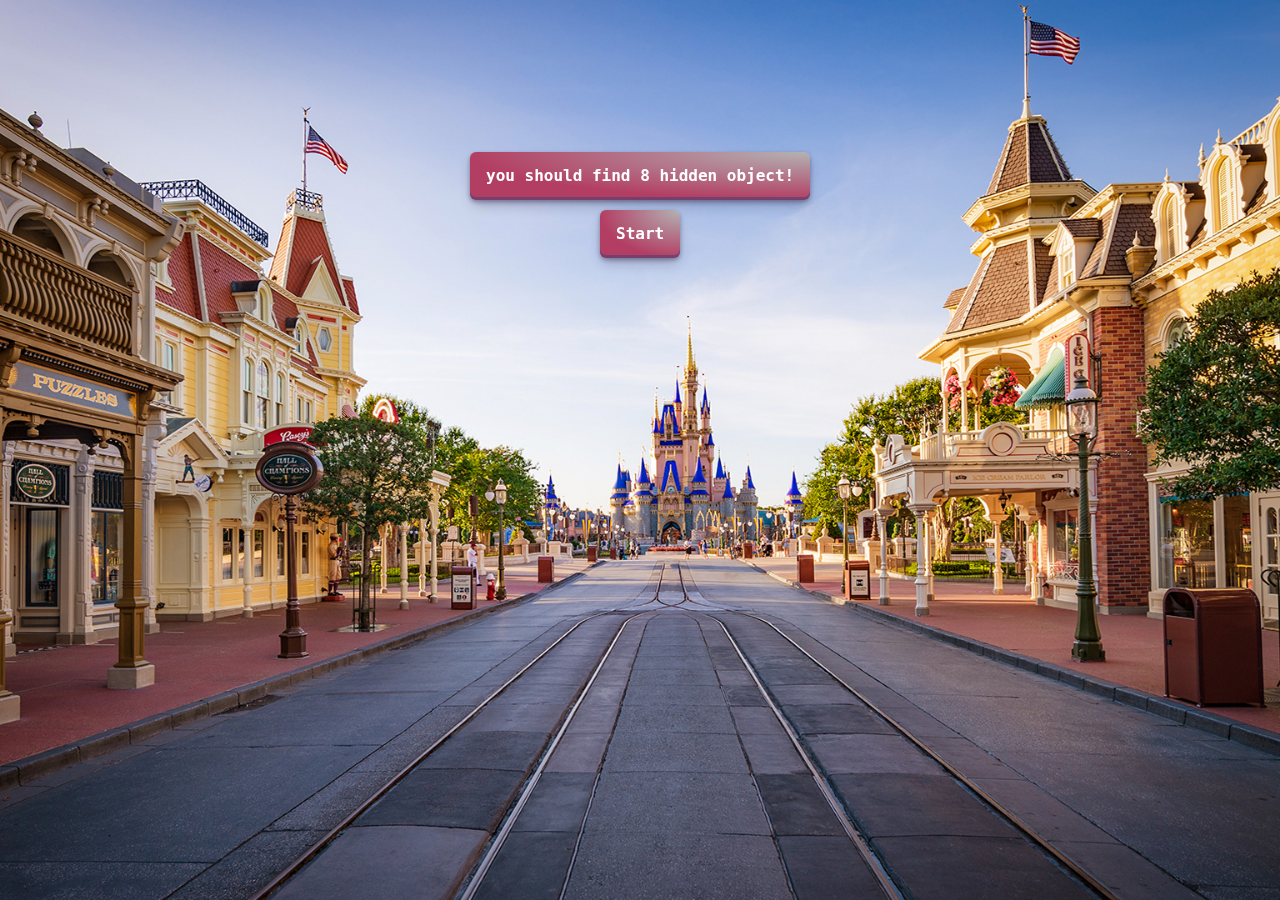
==== index.html @ b2976117 "Add files via upload" ====
<!DOCTYPE html>
<html lang="en">

<head>
  <meta charset="UTF-8">
  <meta name="description" content="my project">
  <meta name="keywords" content="HTML,CSS,JavaScript">
  <meta name="author" content="Makho kukhianidze">
  <meta http-equiv="X-UA-Compatible" content="IE=edge">
  <meta name="viewport" content="width=device-width, initial-scale=1.0">
  <link rel="stylesheet" href="https://cdnjs.cloudflare.com/ajax/libs/font-awesome/4.7.0/css/font-awesome.min.css">
  <link rel="stylesheet" href="assets/css/reset.css">
  <link rel="stylesheet" href="assets/css/style.css">
  <title>Hidden Object Game</title>
  <link rel="icon" href="assets/icons/m.png" type="image/x-icon">
</head>

<body class="bg">
  <div class="box" id="box">
    <p class="button-29">you should find 8 hidden object!</p>
    <a href="assets/page/game.html" class="button-29">Start</a>
  </div>
</body>

</html>
---- assets/css/style.css ----
*{
    margin: 0px;
    padding: 0px;
    -webkit-box-sizing: border-box;
            box-sizing: border-box;
}
body{
    background: url('../image/puzzle.jpg') no-repeat center center fixed;
    background-size: cover;
    font-family:sans-serif;
    padding: 30px;
}
h1{
    color: #b3282a;
    font-weight: 900;
    background-color: white;
    margin: 10px;
    margin-bottom: 1px;
    padding: 5px;
}
.info {
    text-align: center;
    padding: 6px;
    margin: -25px;
    background: rgb(255 255 255 / 42%);
}
.menu{
    margin: 9px;
    border: none;
    background: red;
    padding: 1px;
    outline: none;
    color: rgb(0, 0, 0);
}
.menu:hover{
    background: rgb(139, 21, 21);
    color: white;
}
.object-list{
    position: absolute;
    bottom: 8px;
    left: 0;
    right: 0;
    margin-left: auto;
    margin-right: auto;
    width: 247px;
    background-color: white;
    display: -webkit-box;
    display: -ms-flexbox;
    display: flex;
    padding: 5px;
    font-weight: 700;
}
.object-list-two{
    position: absolute;
    bottom: 47px;
    left: 0;
    right: 0;
    margin-left: auto;
    margin-right: auto;
    width: 247px;
    background-color: white;
    display: -webkit-box;
    display: -ms-flexbox;
    display: flex;
    padding: 5px;
    font-weight: 700;
}
p{
    padding: 5px;
}
#star{
    position: absolute;
    top: 161px;
    right: 84px;
}
#star img{
    width: 50px;
    height: 50px;
}
#tennisBall{
    position: absolute;
    top: 394px;
    right: 24px;
}
#tennisBall img{
    width: 30px;
    height: 30px;
}
#rose{
    position: absolute;
    top: 282px;
    left: 124px;
}
#rose img{
    width: 70px;
    height: 80px;
}
#apple{
    position: absolute;
    top: 149px;
    right: 178px;
}
#apple img{
    width: 30px;
    height: 30px;
}
#newspaper{
    position: absolute;
    top: 204px;
    right: 24px;
}
#newspaper img{
    width: 30px;
    height: 30px;
}
#panda{
    position: absolute;
    top: 435px;
    right: 26px;
}
#panda img{
    width: 112px;
    height: 57px;
}
#hat{
    position: absolute;
    top: 304px;
    left: 24px;
}
#hat img{
    width: 50px;
    height: 30px;
}
#dog{
    position: absolute;
    top: 491px;
    left: 24px;
}
#dog img{
    width: 150px;
    height: 130px;
}
.bg{
    background: url('../image/bg.jpg') no-repeat center center fixed;
    background-size: cover;
}
.btn{
    margin: 0 auto;
    padding: 12px;
    background: red;
    width: 123px;
    text-align: center;
}
input{
    margin: 12px;
    background: #cd8686;
    color: white;
    border: none;
    padding: 12px;
    font-size: 14px;
    font-weight: 900;
  }
  .box{
    display: -webkit-box;
    display: -ms-flexbox;
    display: flex;
    -webkit-box-pack: center;
        -ms-flex-pack: center;
            justify-content: center;
    -webkit-box-orient: vertical;
    -webkit-box-direction: normal;
        -ms-flex-direction: column;
            flex-direction: column;
    -webkit-box-align: center;
        -ms-flex-align: center;
            align-items: center;
            padding: 105px;
            margin: 12px;
  }
  .button-29 {
    -webkit-box-align: center;
        -ms-flex-align: center;
            align-items: center;
    -webkit-appearance: none;
       -moz-appearance: none;
            appearance: none;
    background-image: -o-radial-gradient(100% 0, 100% 100%, #b3b3b3 0, #b33e64 100%);
    background-image: radial-gradient(100% 100% at 100% 0, #b3b3b3 0, #b33e64 100%);
    background-image: radial-gradient(100% 100% at 100% 0, #b3b3b3 0, #b33e64 100%);
    border: 0;
    font-weight: 900;
    outline: none;
    border-radius: 6px;
    margin: 5px;
    -webkit-box-shadow: rgba(45, 35, 66, .4) 0 2px 4px,rgba(45, 35, 66, .3) 0 7px 13px -3px,rgba(58, 65, 111, .5) 0 -3px 0 inset;
            box-shadow: rgba(45, 35, 66, .4) 0 2px 4px,rgba(45, 35, 66, .3) 0 7px 13px -3px,rgba(58, 65, 111, .5) 0 -3px 0 inset;
    -webkit-box-sizing: border-box;
            box-sizing: border-box;
    color: #fff;
    cursor: pointer;
    display: -webkit-inline-box;
    display: -ms-inline-flexbox;
    display: inline-flex;
    font-family: "JetBrains Mono",monospace;
    height: 48px;
    -webkit-box-pack: center;
        -ms-flex-pack: center;
            justify-content: center;
    line-height: 1;
    list-style: none;
    overflow: hidden;
    padding-left: 16px;
    padding-right: 16px;
    position: relative;
    text-align: left;
    text-decoration: none;
    -webkit-transition: -webkit-box-shadow .15s,-webkit-transform .15s;
    transition: -webkit-box-shadow .15s,-webkit-transform .15s;
    -o-transition: box-shadow .15s,transform .15s;
    transition: box-shadow .15s,transform .15s;
    transition: box-shadow .15s,transform .15s,-webkit-box-shadow .15s,-webkit-transform .15s;
    -moz-user-select: none;
     -ms-user-select: none;
         user-select: none;
    -webkit-user-select: none;
    -ms-touch-action: manipulation;
        touch-action: manipulation;
    white-space: nowrap;
    will-change: box-shadow,transform;
    font-size: 16px;
  }
  .button-29:focus {
    -webkit-box-shadow: #ca124a 0 0 0 1.5px inset, rgba(45, 35, 66, .4) 0 2px 4px, rgba(45, 35, 66, .3) 0 7px 13px -3px, #a3181f 0 -3px 0 inset;
            box-shadow: #c2062f 0 0 0 1.5px inset, rgba(45, 35, 66, .4) 0 2px 4px, rgba(45, 35, 66, .3) 0 7px 13px -3px, #611717 0 -3px 0 inset;
  }
  .button-29:hover {
    -webkit-box-shadow: rgba(45, 35, 66, .4) 0 4px 8px, rgba(45, 35, 66, .3) 0 7px 13px -3px, #c00333 0 -3px 0 inset;
            box-shadow: rgba(45, 35, 66, .4) 0 4px 8px, rgba(45, 35, 66, .3) 0 7px 13px -3px, #c20020 0 -3px 0 inset;
    -webkit-transform: translateY(-2px);
        -ms-transform: translateY(-2px);
            transform: translateY(-2px);
  }
  .button-29:active {
    -webkit-box-shadow: #be1a43 0 3px 7px inset;
            box-shadow: #911111 0 3px 7px inset;
    -webkit-transform: translateY(2px);
        -ms-transform: translateY(2px);
            transform: translateY(2px);
  }
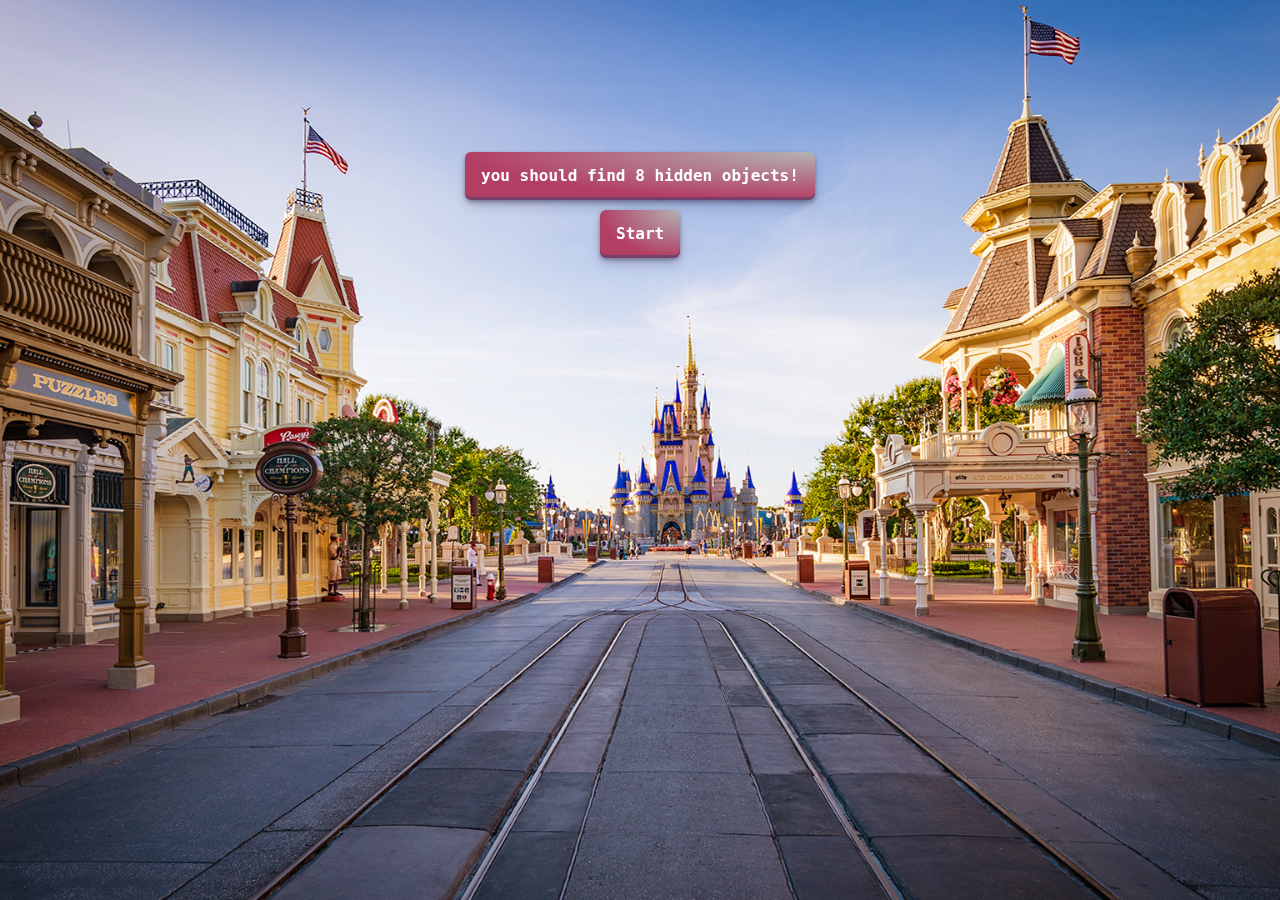
==== commit 121ab169: "Update index.html" ====
--- a/index.html
+++ b/index.html
@@ -17,9 +17,9 @@
 
 <body class="bg">
   <div class="box" id="box">
-    <p class="button-29">you should find 8 hidden object!</p>
+    <p class="button-29">you should find 8 hidden objects!</p>
     <a href="assets/page/game.html" class="button-29">Start</a>
   </div>
 </body>
 
-</html>+</html>
